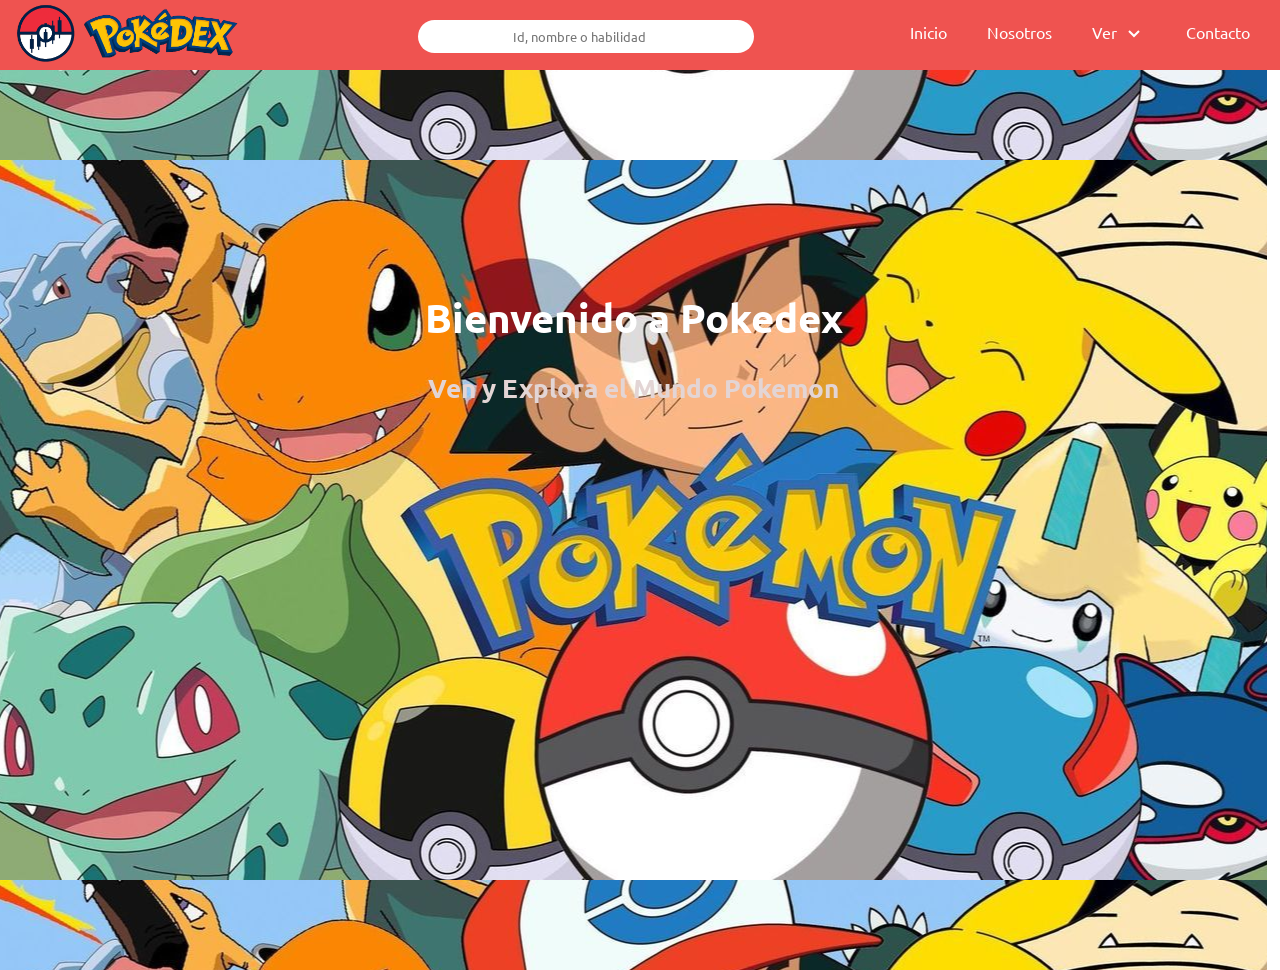
==== index.html @ 86ad5834 "primer comit" ====
<!DOCTYPE html>
<html lang="en">

<head>
    <meta charset="UTF-8">
    <meta name="viewport" content="width=device-width, initial-scale=1.0">
    <title>My-Pokedex</title>
    <link rel="stylesheet" href="airss.css">
    <link rel="stylesheet" href="style.css">
</head>

<body>     
     <nav-component></nav-component>
     <main class="main">
        <h1>Bienvenido a Pokedex</h1>
        <div>
            <h2>Ven y Explora el Mundo Pokemon</h2>
        </div>
        <div class="container">
            <div class="row">
            <iframe width="560" height="315" src="https://www.youtube.com/embed/U_-_bo5zpL4?si=EZsvoWTgsNPy8b82" title="YouTube video player" frameborder="0" allow="accelerometer; autoplay; clipboard-write; encrypted-media; gyroscope; picture-in-picture; web-share" referrerpolicy="strict-origin-when-cross-origin" allowfullscreen></iframe>
            </div>
        </div>
        
     </main>
   
    <script type="module" src="main.js"></script>
    
</body>

</html>
---- style.css ----
@import url('https://fonts.googleapis.com/css2?family=Ubuntu:ital,wght@0,300;0,400;0,500;0,700;1,300;1,400;1,500;1,700&display=swap');


* {
    margin: 0;
    padding: 0;
    box-sizing: border-box;
    font-family: 'Ubuntu', sans-serif;
}

.navbar {
    background-color: #ef5350;
    height: 70px;
    display: flex;
    align-items: center;
    justify-content: flex-end;
   

    ul {
        display: flex;
        padding: 30px;

        li {
            list-style: none;

            a {
                color: white;
                text-decoration: none;

            }
        }


    }


}

.submenu {
    display: flex;
    gap: 5px;
}

.submenus {
    position: absolute;
    width: 426px;
    height: 149px;
    left: 808px;
    background: #ef5350;
    list-style: none;
    opacity: 0;
    visibility: hidden;
    transform: translateY(50px);
    transition: .3s;
    border-radius: 5px;
    flex-direction: column;
    gap: 20px;
}

.icon {
    cursor: pointer;
}

.active {
    opacity: 1;
    visibility: visible;
}

.card {
    display: flex;
    justify-content: start;
    align-items: center;
    flex-direction: column;
    background-color: #8080801a;
    width: 15%;
    cursor: pointer;
    height: 360px;
    border-radius: 12px;
    flex-wrap: nowrap;
    transition: transform 0.8s ease;

    &&:hover {
        background-color: #ffffff;
        border: 1px solid #000000;


    }

    li {
        list-style: none;
        font-size: 0.8rem;
        font-weight: 300;
        text-align: center;
        padding: 6px;
    }

    img {

        padding: 15px;
    }

    h2 {
        padding: 10px;
    }
}

main {
    display: flex;
    flex-wrap: wrap;
    gap: 27px;    
    width: 99%;    
    justify-content: left;
}

button {
    padding: 12px 24px;
    border: none;
    border-radius: 10px;
    background: #dc143c;
    color: #fdfdfd;
    font-size: 16px;
    font-weight: bold;
    cursor: pointer;
    transition: 0.3s;
    margin: 5px;
}

button:hover {
    background: #ef5350;
    color: white;

}

button:active {
    transform: scale(0.95);
}

.pagination {
    display: flex;
    justify-content: center;
    margin-top: 30px;
}

nav img {

   
    margin-right: auto;
}

.btn-primary {
    background-color: crimson;
    color: white;
    margin-bottom: 2px;
    border-radius: 5px;
}

.btn-secondary {
    background-color: rgb(237, 237, 11);
    color: white;
    width: 70px;
    border-radius: 5px;
}

.card ul p {
    text-align: center;
    margin-bottom: 2px;
}

form input {
    padding: 7px;
    border: 1px solid transparent;
    width: 21rem;
    border-radius: 22px;
    transform: translate(-126px, 1px);
    text-align: center;

    &&:focus-visible {
        outline-color: #ffffff;
    }
}

.togle {
    width: 75%;
}

.side {
    opacity: 0;
    visibility: hidden;
    position: absolute;
    top: 50%;
    left: 50%;
    bottom: 0;
    text-align: center;
    width: 41vw;
    height: 100vh;
    color: white;
    background-color: rgb(107 189 175);
    border-radius: 16px;
    transition: .3s;
    transform: translate(-50%, -50%);

    p,
    h3,
    h1 {
        padding: 10px;
    }
}

.show {
    opacity: 1;
    visibility: visible;
}


.main {
    background-image: url('./20193116333055_1.jpg');
    background-position: center;
    display: flex;
    flex-wrap: wrap;
    gap: 27px;   
    width: 99%;
    height: 100vh;
    justify-content: center;
    flex-direction: column;
    align-items: center;

    h1 {
        font-size: 2.5rem;
        color: white;
    }

    h2 {
        font-size: 1.6rem;
        color: #e3d5d5
    }
}

.nav-logo{
    width: 259px;
}

.card-skeleton{
     width: 15%;
    height: 360px;
    padding: 15px;
    border-radius: 10px;
    background: rgb(245, 243, 243);
    display: flex;
    flex-direction: column;
    align-items: center;
}

.img{
      width: 68px;
    height: 65px;
    background: #ddd;
    border-radius: 50%;
}

.title{
     width: 70%;
    height: 20px;
    background: #ddd;
    margin-top: 15px;
    margin-bottom: 15px;
    border-radius: 5px;
}

.text{
     width: 72%;
    height: 15px;
    background: #ddd;
    margin-top: 10px;
    border-radius: 5px;
}

.img,
.title,
.text{
  position: relative;
  overflow: hidden;
}

.img::before,
.title::before,
.text::before{
  content: "";
  position: absolute;
  top: 0;
  left: -100%;
  width: 100%;
  height: 100%;
  background: linear-gradient(
    90deg,
    transparent,
    rgba(255,255,255,0.5),
    transparent
  );

  animation: loading 1.2s infinite;
}

@keyframes loading{
  100%{
    left: 100%;
  }
}
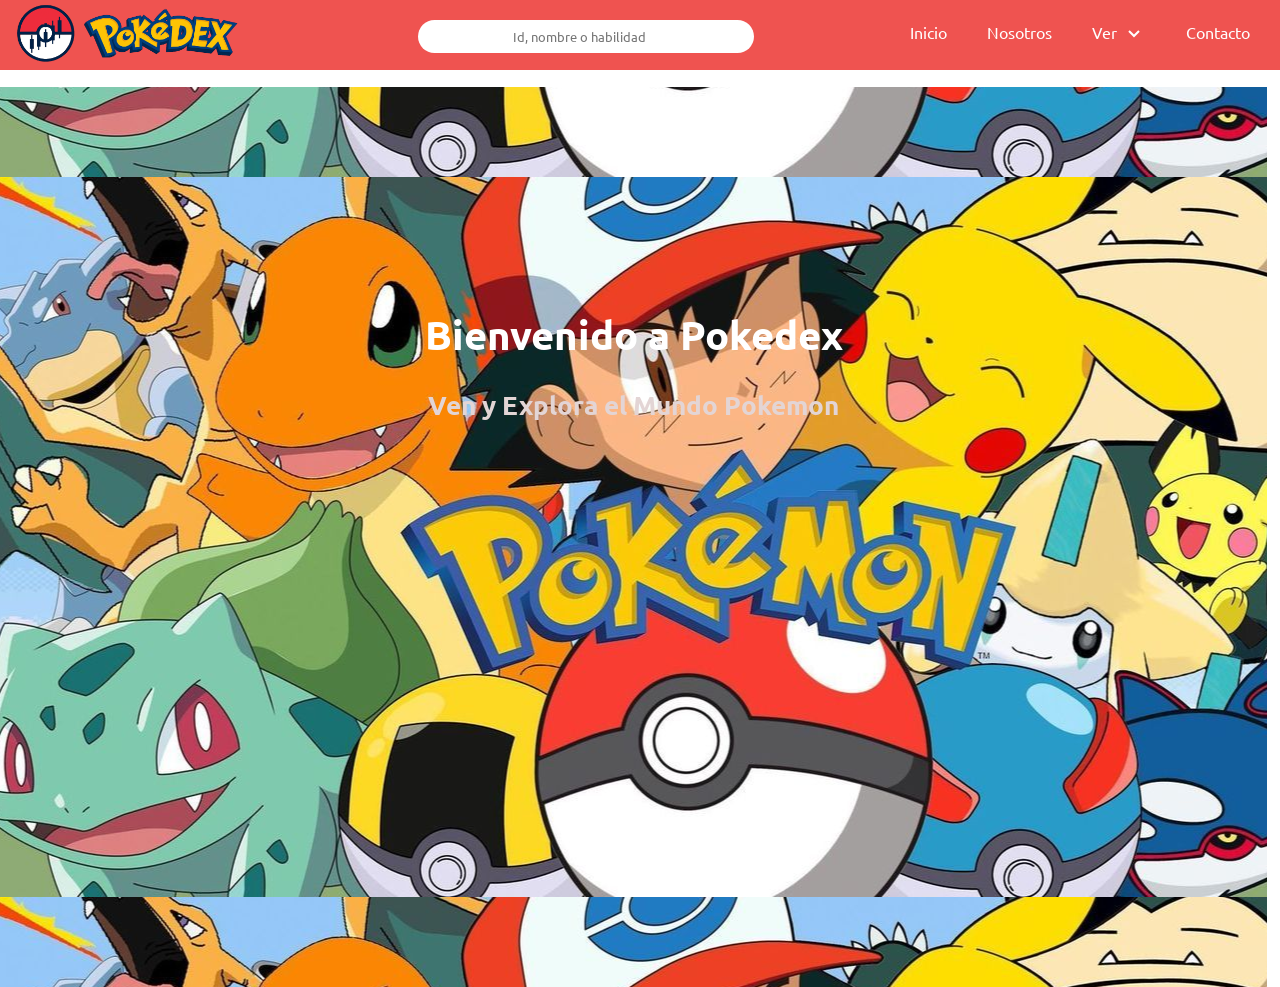
==== commit 7c7239ae: "se agrego audio y se refino layout" ====
--- a/index.html
+++ b/index.html
@@ -25,6 +25,7 @@
      </main>
    
     <script type="module" src="main.js"></script>
+   
     
 </body>
 
--- a/style.css
+++ b/style.css
@@ -110,6 +110,7 @@
     gap: 27px;    
     width: 99%;    
     justify-content: left;
+    margin-top: 17px;
 }
 
 button {
